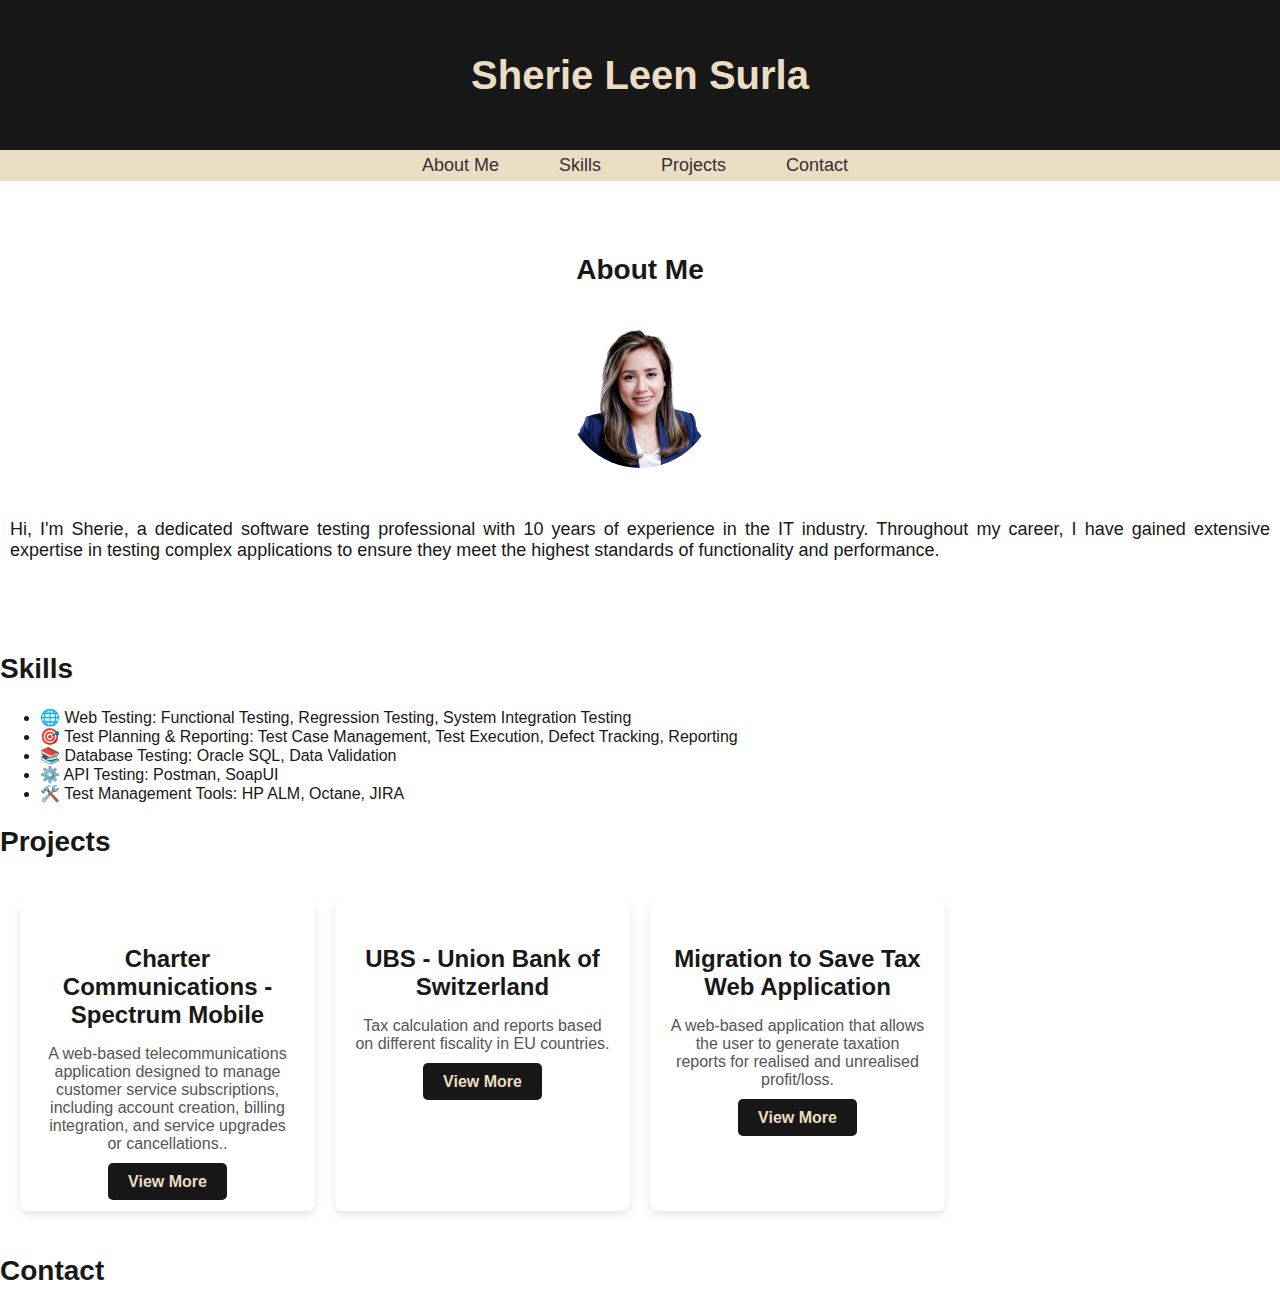
==== HTML/Asgmt01_main.html @ 7e05dd93 "Add files via upload" ====
<!DOCTYPE html>
<html lang="en">
<head>
    <meta charset="UTF-8">
    <meta name="viewport" content="width=device-width, initial-scale=1.0">
    <title>My Portfolio</title>
    <link href="https://cdnjs.cloudflare.com/ajax/libs/font-awesome/6.0.0-beta3/css/all.min.css" rel="stylesheet">
    <style>
        /* Box for the header section */
        header {
            width: 100%;             
            height: 150px;              
            background-color: #181818;  
            display: flex;              
            flex-direction: column;   
            align-items: center;        
            justify-content: center;    
            text-align: center;         
        }

        h1 {
            color: #ebdcc4;      
            font-size: 40px;
            font-family:'Trebuchet MS', 'Lucida Sans Unicode', 'Lucida Grande', 'Lucida Sans', Arial, sans-serif
        }

        
        /* Body Styling */
        body {
            font-family: Arial, sans-serif;
            margin: 0;
            padding: 0;
            background-color: rgb(255, 255, 255);
            color: #181818;
            text-align: justify
        }

        nav {
            background-color: #ebdcc4;
            width: 100%;
            padding: 5px;
            z-index: 1000;
        }

        nav ul {
            list-style: none;
            padding: 0;
            margin: 0;
            display: flex;
            justify-content: center;
        }

        nav ul li {
            margin-right: 20px;
        }

        nav ul li a {
            color: rgb(58, 47, 47);
            text-decoration: none;
            font-size: 18px;
            padding: 10px 20px;
        }

        nav ul li a:hover {
            background-color: #181818;
            border-radius: 5px;
            color: #ebdcc4;
        }

        /* About Me Section */
        #about {
            padding: 50px 10px;  
            text-align: center;
        }
        
        #about p{
            text-align: justify;
        }
        #about img {
            width: 150px;              
            height: 150px;              
            border: 4px solid #fff;    
            border-radius: 50%;         
            padding: 5px;               
            margin-bottom: 20px;      
        }

        section h2 {
            font-size: 28px;
        }

        section p {
            font-size: 18px;
        }
        /* Project Grid Section */
        .project-grid {
            display: grid;
            grid-template-columns: repeat(auto-fill, minmax(250px, 1fr)); /* Create a responsive grid */
            gap: 20px; /* Space between cards */
            padding: 20px;
            justify-items: center;
        }

        /* Project Card Styling */
        .project-card {
            background-color: #fff;
            border-radius: 8px;
            box-shadow: 0 4px 8px rgba(0, 0, 0, 0.1);
            padding: 20px;
            text-align: center;
            transition: transform 0.3s ease, box-shadow 0.3s ease;
            max-width: 300px;
            min-width: 250px;
        }

        .project-card:hover {
            transform: translateY(-5px); /* Slight elevation effect on hover */
            box-shadow: 0 6px 15px rgba(0, 0, 0, 0.1);
        }

        .project-card h3 {
            font-size: 24px;
            margin-bottom: 10px;
        }

        .project-card p {
            font-size: 16px;
            color: #555;
            margin-bottom: 20px;
        }

        .project-card a {
            text-decoration: none;
            background-color: #181818;
            color: #ebdcc4;
            padding: 10px 20px;
            border-radius: 5px;
            font-weight: bold;
            transition: background-color 0.3s ease;
        }

        .project-card a:hover {
            background-color: #ebdcc4;
            color: #181818
        }
        
    </style>
</head>
<body>
    <header>
        <h1>Sherie Leen Surla</h1>
    </header>

    <!-- Navigation Menu -->
    <nav>
        <ul>
            <li><a href="#about">About Me</a></li>
            <li><a href="#skills">Skills</a></li>
            <li><a href="#projects">Projects</a></li>
            <li><a href="#contact">Contact</a></li>
        </ul>
    </nav>

    <!-- About Section -->
    <section id="about">
        <h2>About Me</h2>
        <!-- Profile Picture moved here -->
        <img src="./data/ProfilePicture.png" alt="Profile Picture">
        <p>Hi, I'm Sherie, a dedicated software testing professional with 10 years of experience in the IT industry. Throughout my career, I have gained extensive expertise in testing complex applications to ensure they meet the highest standards of functionality and performance.</p>
    </section>

    <!-- Skills Section -->
    <section id="skills">
        <h2>Skills</h2>
        <ul>
            <li>🌐 Web Testing: Functional Testing, Regression Testing, System Integration Testing</li>
            <li>🎯 Test Planning & Reporting: Test Case Management, Test Execution, Defect Tracking, Reporting</li>
            <li>📚 Database Testing: Oracle SQL, Data Validation</li>
            <li>⚙️ API Testing: Postman, SoapUI</li>
            <li>🛠️ Test Management Tools: HP ALM, Octane, JIRA</li>
        </ul>
    </section>

    <!-- Projects Section -->
    <section id="projects">
        <h2>Projects</h2>
        <!-- Project Grid -->
        <div class="project-grid">
            <div class="project-card">
                <h3>Charter Communications - Spectrum Mobile</h3>
                <p>A web-based telecommunications application designed to manage customer service
                    subscriptions, including account creation, billing integration, and service upgrades or
                    cancellations..</p>
                <a href="./data/Project1.html">View More</a>
            </div>

            <div class="project-card">
                <h3>UBS - Union Bank of Switzerland</h3>
                <p>Tax calculation and reports based on different fiscality in EU countries.</p>
                <a href="./data/Project2.html">View More</a>
            </div>

            <div class="project-card">
                <h3>Migration to Save Tax Web Application</h3>
                <p>A web-based application that allows the user to generate taxation reports for
                    realised and unrealised profit/loss.</p>
                    <a href="./data/Project2.html">View More</a>
                </div>
        </div>
    </section>

    <!-- Contact Section -->
    <section id="contact">
        <h2>Contact</h2>
        <p></p>
    </section>

</body>
</html>
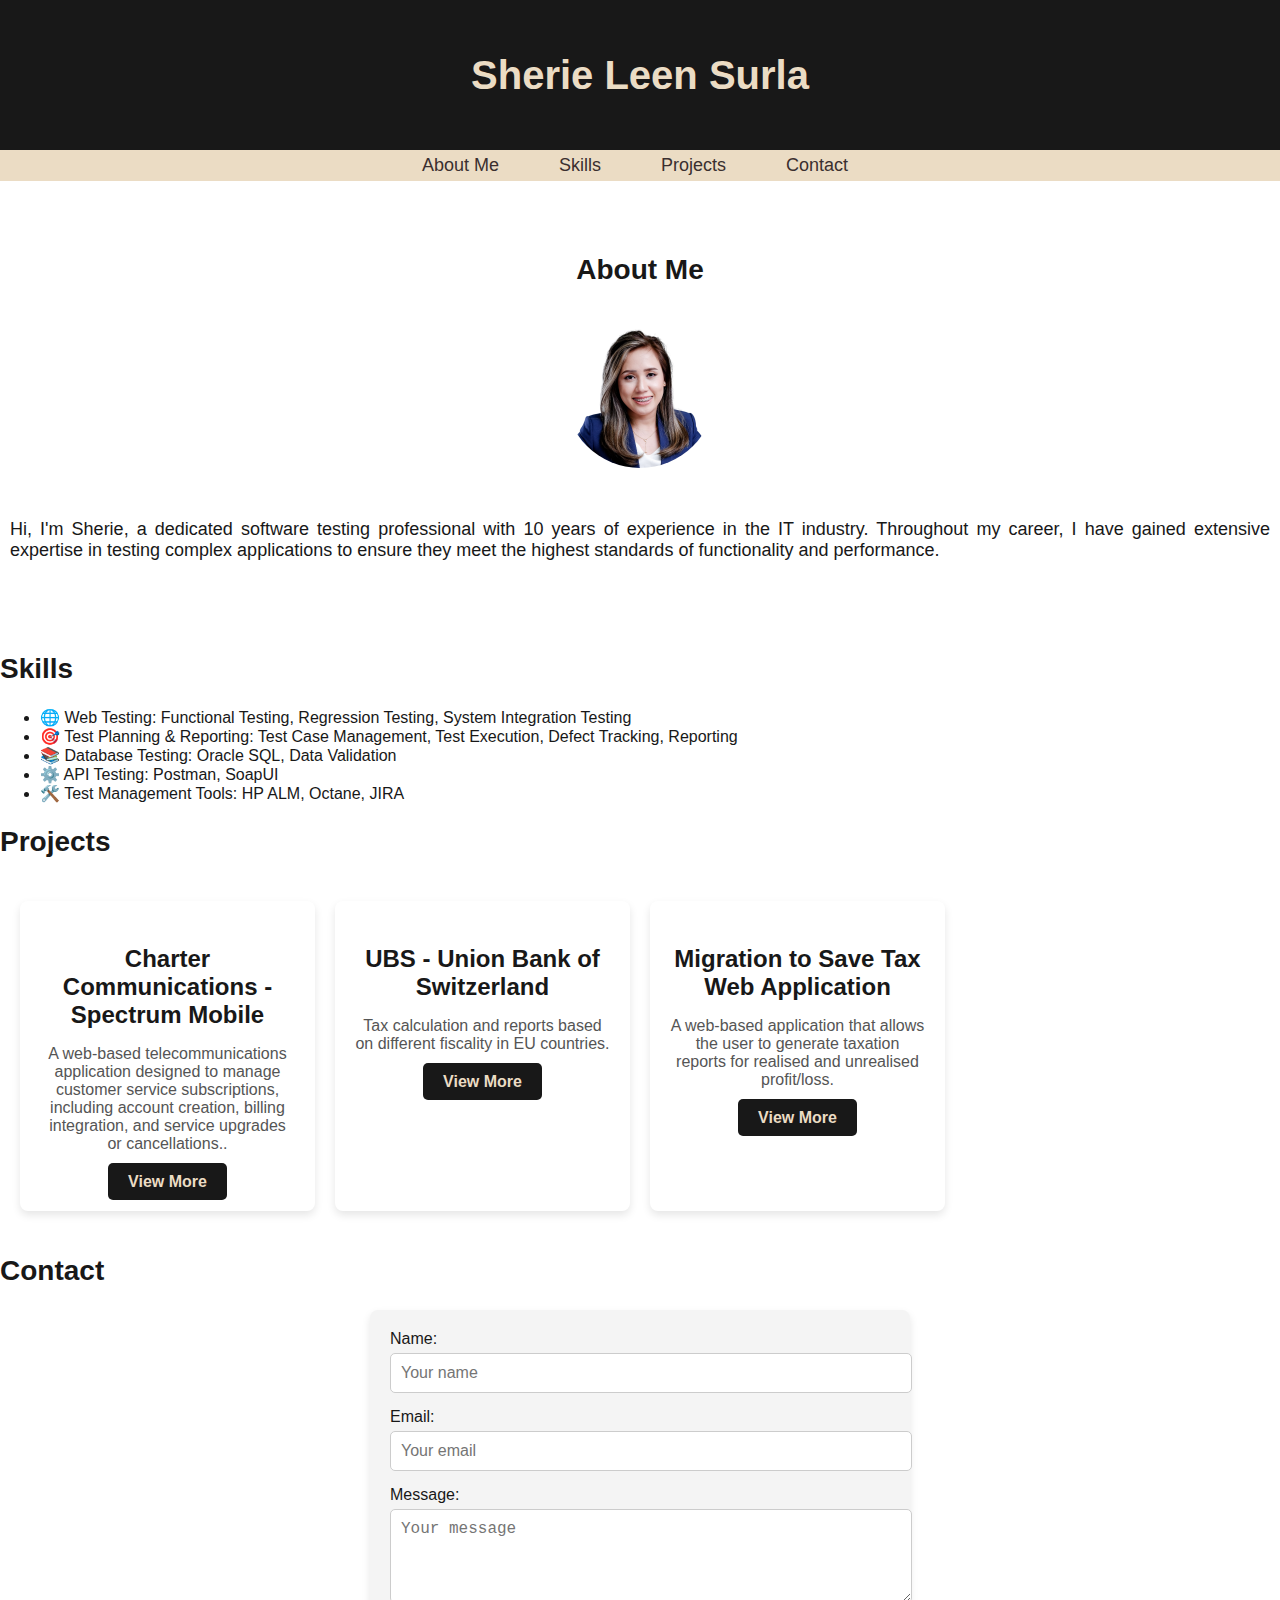
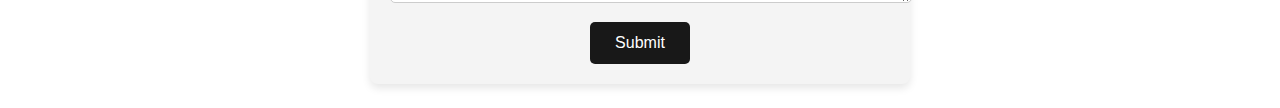
==== commit 535f3cfa: "Update Asgmt01_main.html" ====
--- a/HTML/Asgmt01_main.html
+++ b/HTML/Asgmt01_main.html
@@ -4,7 +4,6 @@
     <meta charset="UTF-8">
     <meta name="viewport" content="width=device-width, initial-scale=1.0">
     <title>My Portfolio</title>
-    <link href="https://cdnjs.cloudflare.com/ajax/libs/font-awesome/6.0.0-beta3/css/all.min.css" rel="stylesheet">
     <style>
         /* Box for the header section */
         header {
@@ -143,6 +142,63 @@
             background-color: #ebdcc4;
             color: #181818
         }
+
+        /* Contact Form Styling */
+    form {
+        display: flex;
+        flex-direction: column;
+        align-items: center;
+        max-width: 500px;
+        margin: 20px auto;
+        background-color: #f4f4f4;
+        padding: 20px;
+        border-radius: 8px;
+        box-shadow: 0 4px 8px rgba(0, 0, 0, 0.1);
+    }
+
+    form div {
+        margin-bottom: 15px;
+        width: 100%;
+    }
+
+    form label {
+        font-size: 16px;
+        margin-bottom: 5px;         
+        display: block;
+        color: #181818;
+    }
+
+    form input,
+    form textarea {
+        width: 100%;
+        padding: 10px;
+        font-size: 16px;
+        border: 1px solid #ccc;
+        border-radius: 5px;
+    }
+
+    form input:focus,
+    form textarea:focus {
+        border-color: #181818;
+        outline: none;
+    }
+
+    form button {
+        padding: 12px 25px;
+        background-color: #181818;
+        color: #fff;
+        border: none;
+        border-radius: 5px;
+        font-size: 16px;
+        cursor: pointer;
+        transition: background-color 0.3s ease;
+    }
+
+    form button:hover {
+        background-color: #ebdcc4;
+        color: #181818;
+    }
+
         
     </style>
 </head>
@@ -209,11 +265,28 @@
         </div>
     </section>
 
-    <!-- Contact Section -->
-    <section id="contact">
-        <h2>Contact</h2>
-        <p></p>
-    </section>
+<!-- Contact Section -->
+<section id="contact">
+    <h2>Contact</h2>
+    
+    <!-- Contact Form -->
+    <form action="submit_form.php" method="POST">
+        <div>
+            <label for="name">Name:</label>
+            <input type="text" id="name" name="name" required placeholder="Your name">
+        </div>
+        <div>
+            <label for="email">Email:</label>
+            <input type="email" id="email" name="email" required placeholder="Your email">
+        </div>
+        <div>
+            <label for="message">Message:</label>
+            <textarea id="message" name="message" rows="4" required placeholder="Your message"></textarea>
+        </div>
+        <button type="submit">Submit</button>
+    </form>
+</section>
+
 
 </body>
 </html>
